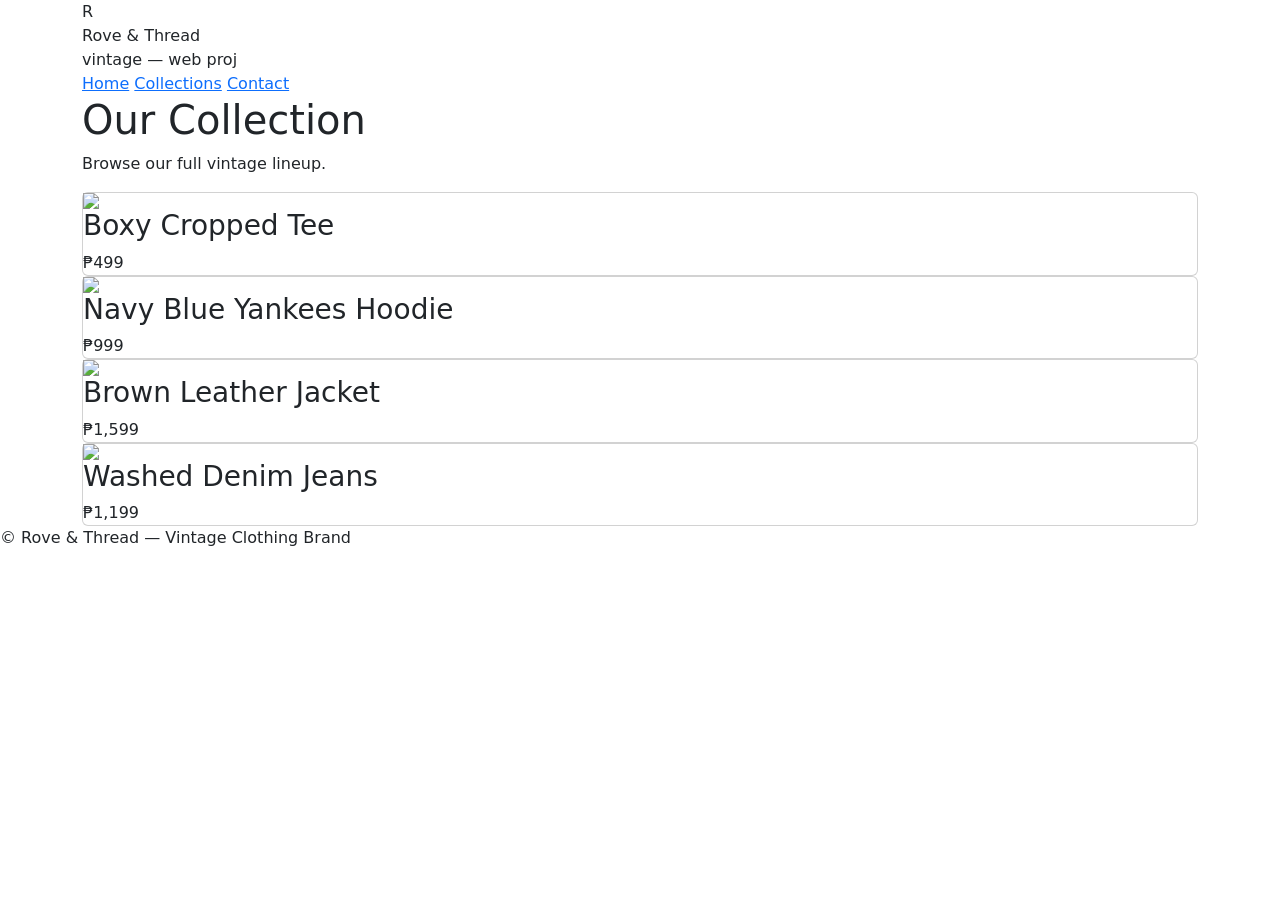
==== collections.html @ 91eb86f1 "Update and rename README.md to collections.html" ====
<!DOCTYPE html>
<html lang="en">
<head>
  <meta charset="UTF-8" />
  <meta name="viewport" content="width=device-width, initial-scale=1.0"/>
  <title>Collections — Rove & Thread</title>

  
  <link href="https://cdn.jsdelivr.net/npm/bootstrap@5.3.0/dist/css/bootstrap.min.css" rel="stylesheet">

  <link rel="stylesheet" href="style.css" />
</head>

<body>

<header>
  <div class="container brand">
    <div class="logo">R</div>
    <div>
      <div class="brand-title">Rove & Thread</div>
      <div class="brand-sub">vintage — web proj</div>
    </div>
  </div>

  <nav class="container">
    <a href="index.html">Home</a>
    <a href="collections.html" class="active">Collections</a>
    <a href="contact.html">Contact</a>
  </nav>
</header>

<main class="container">
  <h1 class="section-title">Our Collection</h1>
  <p class="hero p-muted">Browse our full vintage lineup.</p>

  <div class="grid">

    <div class="card">
      <img src="item1.jpg">
      <h3>Boxy Cropped Tee</h3>
      <div class="price">₱499</div>
    </div>

    <div class="card">
      <img src="item2.jpg">
      <h3>Navy Blue Yankees Hoodie</h3>
      <div class="price">₱999</div>
    </div>

    <div class="card">
      <img src="item3.jpg">
      <h3>Brown Leather Jacket</h3>
      <div class="price">₱1,599</div>
    </div>

    <div class="card">
      <img src="item4.jpg">
      <h3>Washed Denim Jeans</h3>
      <div class="price">₱1,199</div>
    </div>

  </div>
</main>

<footer>
  © Rove & Thread — Vintage Clothing Brand
</footer>

</body>
</html>
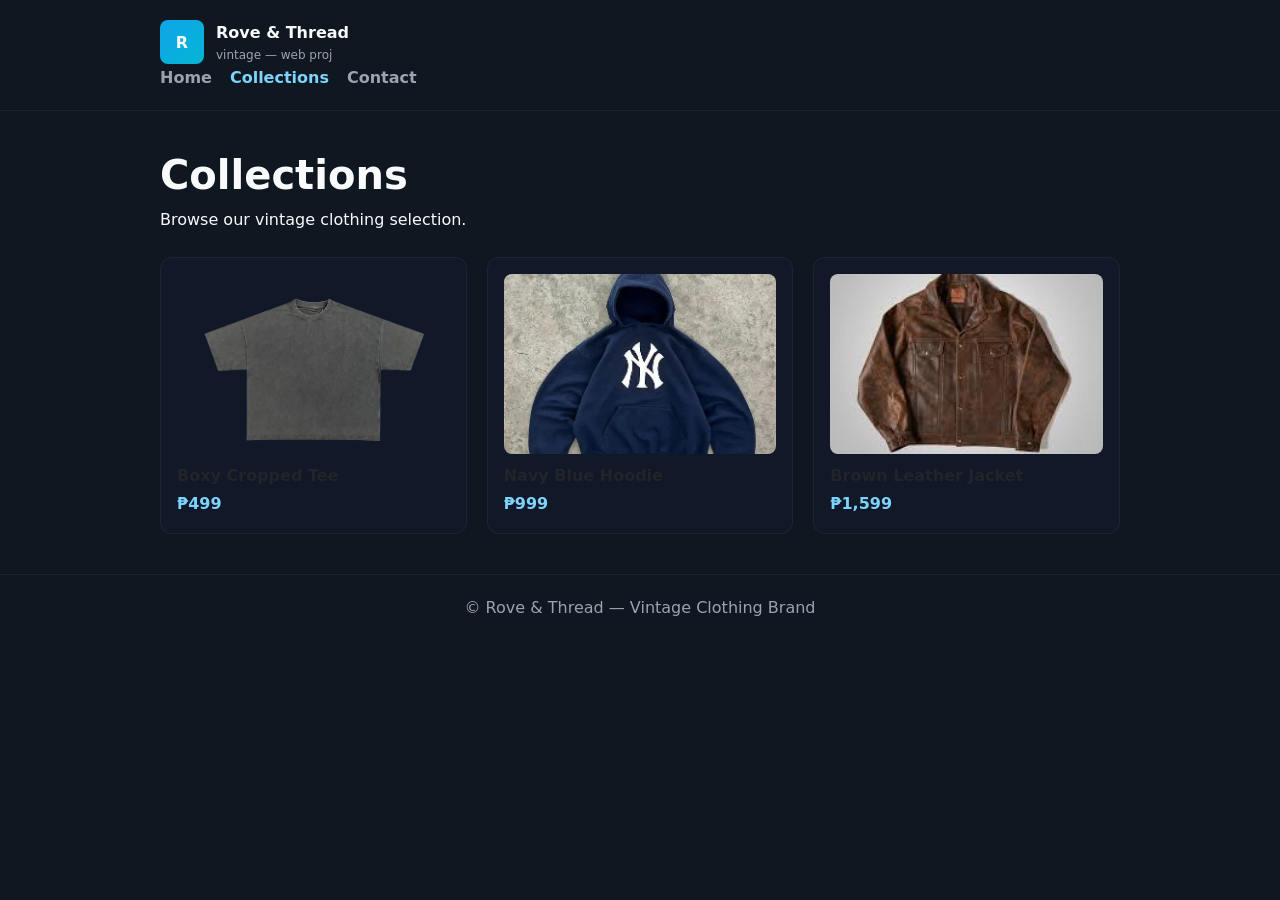
==== commit 5f34d160: "Rename collection.html to collections.html" ====
--- a/collections.html
+++ b/collections.html
@@ -1,14 +1,14 @@
 <!DOCTYPE html>
 <html lang="en">
 <head>
-  <meta charset="UTF-8" />
-  <meta name="viewport" content="width=device-width, initial-scale=1.0"/>
+  <meta charset="UTF-8">
+  <meta name="viewport" content="width=device-width, initial-scale=1.0">
   <title>Collections — Rove & Thread</title>
 
-  
+ 
   <link href="https://cdn.jsdelivr.net/npm/bootstrap@5.3.0/dist/css/bootstrap.min.css" rel="stylesheet">
 
-  <link rel="stylesheet" href="style.css" />
+  <link rel="stylesheet" href="style.css">
 </head>
 
 <body>
@@ -30,33 +30,27 @@
 </header>
 
 <main class="container">
-  <h1 class="section-title">Our Collection</h1>
-  <p class="hero p-muted">Browse our full vintage lineup.</p>
+  <h1 class="section-title">Collections</h1>
+  <p class="hero p-muted">Browse our vintage clothing selection.</p>
 
   <div class="grid">
 
     <div class="card">
-      <img src="item1.jpg">
+      <img src="item1.jpg" alt="Boxy Cropped Tee">
       <h3>Boxy Cropped Tee</h3>
       <div class="price">₱499</div>
     </div>
 
     <div class="card">
-      <img src="item2.jpg">
-      <h3>Navy Blue Yankees Hoodie</h3>
+      <img src="item2.jpg" alt="Hoodie">
+      <h3>Navy Blue Hoodie</h3>
       <div class="price">₱999</div>
     </div>
 
     <div class="card">
-      <img src="item3.jpg">
+      <img src="item3.jpg" alt="Jacket">
       <h3>Brown Leather Jacket</h3>
       <div class="price">₱1,599</div>
-    </div>
-
-    <div class="card">
-      <img src="item4.jpg">
-      <h3>Washed Denim Jeans</h3>
-      <div class="price">₱1,199</div>
     </div>
 
   </div>
--- a/style.css
+++ b/style.css
@@ -0,0 +1,199 @@
+:root {
+  --bg: #0f1720;
+  --card: #111827;
+  --muted: #9ca3af;
+  --accent: #7dd3fc;
+  --white: #f8fafc;
+}
+
+* {
+  box-sizing: border-box;
+  margin: 0;
+  padding: 0;
+}
+
+body {
+  background: var(--bg);
+  color: var(--white);
+  font-family: Inter, system-ui, Arial, sans-serif;
+  line-height: 1.6;
+}
+
+h1,
+h2,
+h3 {
+  font-weight: 700;
+}
+
+a {
+  color: var(--accent);
+  text-decoration: none;
+  transition: 0.2s ease;
+}
+
+a:hover {
+  opacity: 0.8;
+}
+
+header {
+  padding: 20px;
+  border-bottom: 1px solid rgba(255, 255, 255, 0.05);
+  display: flex;
+  justify-content: space-between;
+  align-items: center;
+  flex-wrap: wrap;
+}
+
+.container {
+  max-width: 1000px;
+  margin: 0 auto;
+  padding: 0 20px;
+}
+
+.brand {
+  display: flex;
+  gap: 12px;
+  align-items: center;
+}
+
+.logo {
+  width: 44px;
+  height: 44px;
+  border-radius: 8px;
+  background: linear-gradient(135deg, #0ea5e9, #06b6d4);
+  display: flex;
+  align-items: center;
+  justify-content: center;
+  font-weight: 800;
+}
+
+.brand-title {
+  font-weight: 800;
+}
+
+.brand-sub {
+  font-size: 12px;
+  color: var(--muted);
+}
+
+nav {
+  display: flex;
+  gap: 18px;
+}
+
+nav a {
+  font-weight: 600;
+  color: var(--muted);
+}
+
+nav a:hover,
+nav a.active {
+  color: var(--accent);
+}
+
+main {
+  padding: 40px 0;
+}
+
+.hero {
+  display: flex;
+  gap: 40px;
+  align-items: center;
+  flex-wrap: wrap;
+}
+
+.hero-left {
+  flex: 1;
+  min-width: 260px;
+}
+
+.hero h1 {
+  font-size: 32px;
+  margin-bottom: 12px;
+}
+
+.hero p {
+  color: var(--muted);
+  margin-bottom: 18px;
+}
+
+.hero-img {
+  width: 260px;
+}
+
+.cta {
+  display: inline-block;
+  background: var(--accent);
+  color: #042029;
+  padding: 10px 16px;
+  border-radius: 8px;
+  font-weight: 700;
+  transition: 0.3s;
+}
+
+.cta:hover {
+  transform: scale(1.05);
+}
+
+.section-title {
+  margin-top: 40px;
+}
+
+.grid {
+  display: grid;
+  grid-template-columns: repeat(auto-fit, minmax(220px, 1fr));
+  gap: 20px;
+  margin-top: 24px;
+}
+
+.card {
+  background: var(--card);
+  padding: 16px;
+  border-radius: 12px;
+  border: 1px solid rgba(255, 255, 255, 0.05);
+  transition: transform 0.3s ease;
+}
+
+.card-img {
+  padding: 0;
+  overflow: hidden;
+}
+
+.card:hover {
+  transform: translateY(-6px);
+}
+
+.card img {
+  width: 100%;
+  height: 180px;
+  object-fit: cover;
+  border-radius: 8px;
+}
+
+.card h3 {
+  margin: 12px 0 6px;
+  font-size: 16px;
+}
+
+.price {
+  color: var(--accent);
+  font-weight: 700;
+}
+
+footer {
+  padding: 20px;
+  border-top: 1px solid rgba(255, 255, 255, 0.05);
+  text-align: center;
+  color: var(--muted);
+  margin-top: 40px;
+}
+
+@media (max-width: 768px) {
+  .hero {
+    flex-direction: column;
+  }
+
+  .hero h1 {
+    font-size: 26px;
+  }
+}
